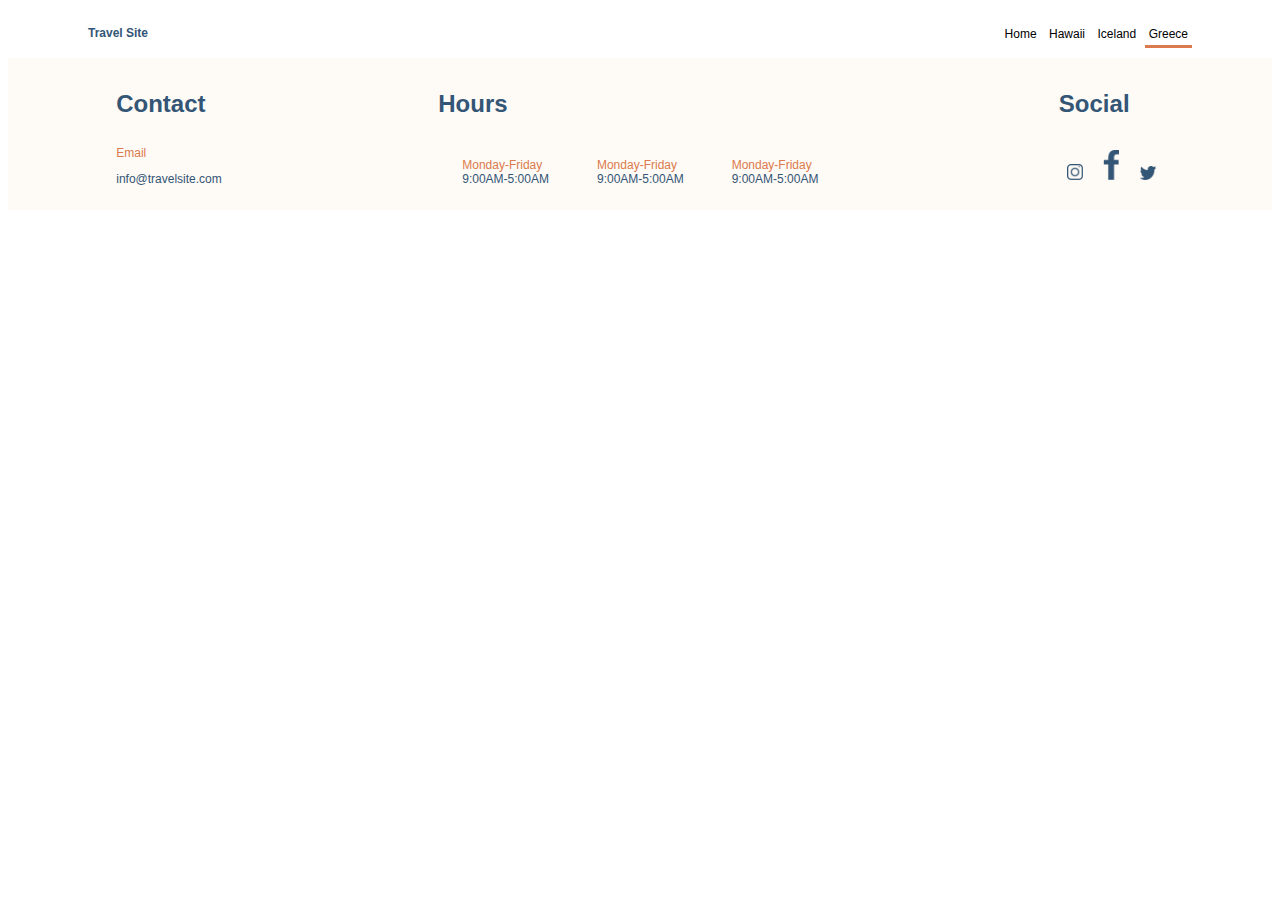
==== pages/greece.html @ 0831fe19 "Add footer" ====
<!DOCTYPE html>
<html lang="en">
<head>
    <meta charset="UTF-8">
    <meta http-equiv="X-UA-Compatible" content="IE=edge">
    <meta name="viewport" content="width=device-width, initial-scale=1.0">
    <link rel="stylesheet" href="../css/global.css">
    <link rel="stylesheet" href="../css/destinations.css">
    <title>Greece</title>
</head>
<body>
    <header>
        <nav class="navbar">
            <div class="navbar__logo">
                Travel Site
            </div>
            <div>
                <ul class="navbar__list">
                    <li class="navbar__item">Home</li>
                    <li class="navbar__item">Hawaii</li>
                    <li class="navbar__item">Iceland</li>
                    <li class="navbar__item navbar__item--active">Greece</li>
                </ul>
            </div>
        </nav>
    </header>

    <main>
        <section class="itinerary">
            <div class="itinerary__card">

            </div>
            <div class="itinerary__card">

            </div>
            <div class="itinerary__card">
                
            </div>
        </section>
    </main>

    <footer class="footer">
        <div class="footer__contact">
            <div class="footer__title">
                Contact
            </div>
            <div>
                <span class="footer__subtitle"><p>Email</p></span>
                <span class="footer__text"><p>info@travelsite.com</p></span>
            </div>
        </div>
        <div class="footer__hours">
            <div class="footer__title">
                Hours
            </div>

            <div class="footer__hours-info">
                <div class="footer__hours-info-block">
                    <div class="footer__subtitle">Monday-Friday</div>
                    <div class="footer__text">9:00AM-5:00AM</div>
                </div>
                <div class="footer__hours-info-block">
                    <div class="footer__subtitle">Monday-Friday</div>
                    <div class="footer__text">9:00AM-5:00AM</div>
                </div>
                <div class="footer__hours-info-block">
                    <div class="footer__subtitle">Monday-Friday</div>
                    <div class="footer__text">9:00AM-5:00AM</div>
                </div>
            </div>


        </div>
        <div class="footer__social">
            <div class="footer__title">
                Social
            </div>
            <div>
                <img class="footer__icon" src="../assets/Icons/icon-instagram.png" alt="insta">
                <img class="footer__icon" src="../assets/Icons/icon-facebook.png" alt="facebook">
                <img class="footer__icon" src="../assets/Icons/icon-twitter.png" alt="twitter">
            </div>
        </div>
    </footer>
</body>
</html>
---- css/global.css ----
*,
**::before,
*::after {
    box-sizing: border-box;
}

body{
    font-family: Verdana, Arial, Helvetica, sans-serif;
}

.navbar{
    display:flex;
    justify-content: space-between;
    margin-left: 5rem;
    margin-right: 5rem;
    align-items: center;
    background-color: #FFFFFF;
}

.navbar__logo{
    color:#335576;
    font-weight: bold;
    font-size:.75rem;
}

.navbar__list{
    list-style: none;
}

.navbar__item{
    display:inline;
    color:black;
    font-size:.75rem;
    padding:.25rem;
}

.navbar__item--active{
    border-bottom: 3px solid #DB7A4E;
}

.footer{
    background-color: #FEFAF5;
    display: flex;
    flex-direction: row;
    justify-content: space-around;
}

.footer__contact{
    display:flex;
    flex-direction: column;
}

.footer__hours{
    display:flex;
    flex-direction: column;
}

.footer__hours-info{
    display:flex;
    flex-direction:row;
}

.footer__hours-info-block{
    padding: 1.5rem;
}

.footer__title{
    color: #335576;
    font-weight:bold;
    font-size: 1.5rem;
    padding-top:2rem;
    padding-bottom:1rem;
}

.footer__subtitle{
    color:#DB7A4E;
    font-size:0.75rem;
}

.footer__text{
    color: #335576;
    font-size:.75rem;
}

.footer__social{
    display:flex;
    flex-direction: column;
}

.footer__icon{
    width:1rem;
    margin-top:.5rem;
    padding:.5rem;
}
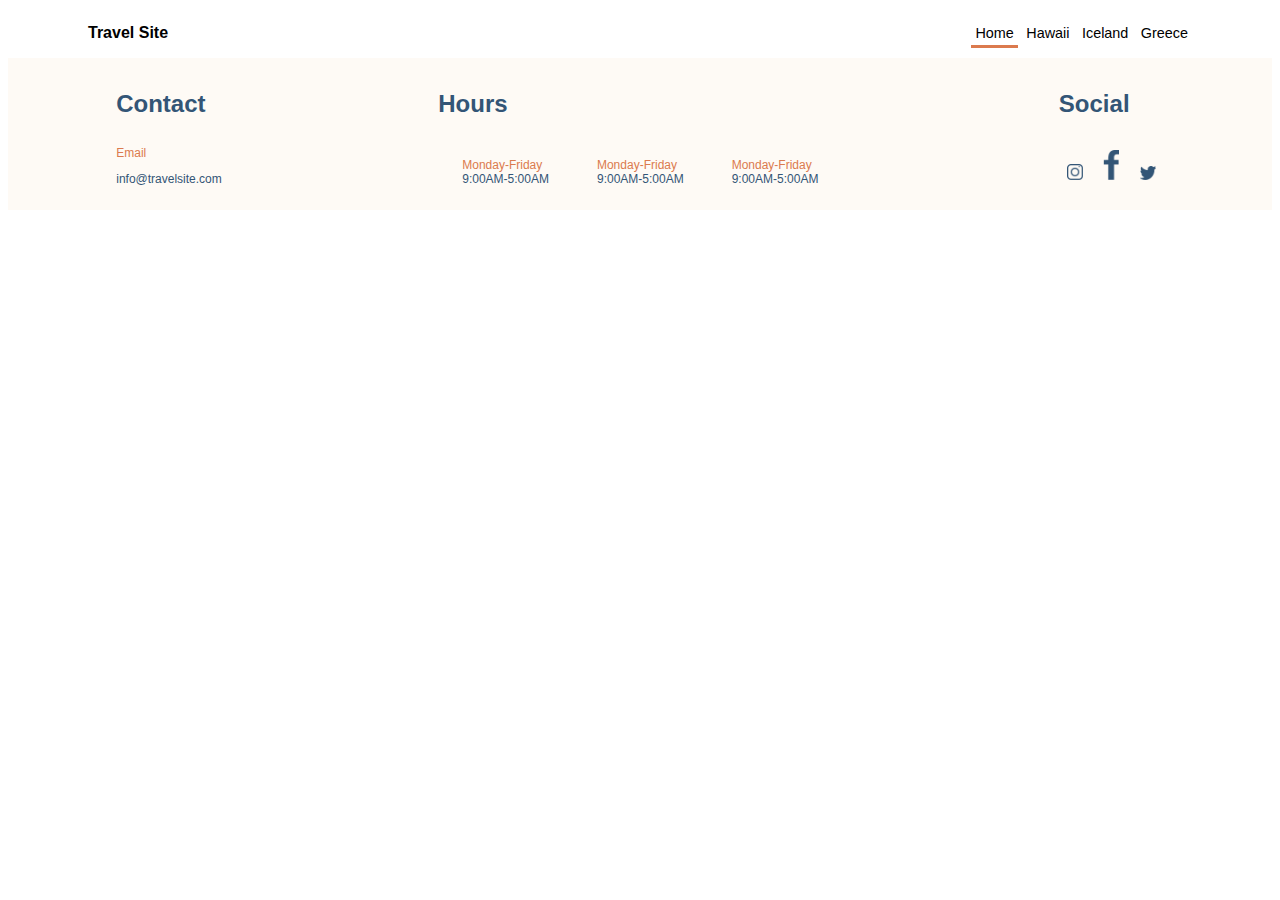
==== commit 00dd665e: "Add navbar links" ====
--- a/pages/greece.html
+++ b/pages/greece.html
@@ -12,18 +12,18 @@
     <header>
         <nav class="navbar">
             <div class="navbar__logo">
-                Travel Site
+                <a class="navbar__link" href="../index.html">Travel Site</a>
             </div>
             <div>
                 <ul class="navbar__list">
-                    <li class="navbar__item">Home</li>
-                    <li class="navbar__item">Hawaii</li>
-                    <li class="navbar__item">Iceland</li>
-                    <li class="navbar__item navbar__item--active">Greece</li>
+                    <li class="navbar__item navbar__item--active"><a class="navbar__link" href="../index.html">Home</a></li>
+                    <li class="navbar__item"><a class= "navbar__link" href="./hawaii.html">Hawaii</a></li>
+                    <li class="navbar__item"><a class="navbar__link" href="./iceland.html">Iceland</a></li>
+                    <li class="navbar__item"><a class="navbar__link" href="./greece.html">Greece</a></li>
                 </ul>
             </div>
         </nav>
-    </header>
+</header>
 
     <main>
         <section class="itinerary">
--- a/css/global.css
+++ b/css/global.css
@@ -20,17 +20,22 @@
 .navbar__logo{
     color:#335576;
     font-weight: bold;
-    font-size:.75rem;
+    font-size:1rem;
 }
 
 .navbar__list{
     list-style: none;
 }
 
+.navbar__link{
+    text-decoration: none;
+    color: black;
+}
+
 .navbar__item{
     display:inline;
     color:black;
-    font-size:.75rem;
+    font-size:.9rem;
     padding:.25rem;
 }
 
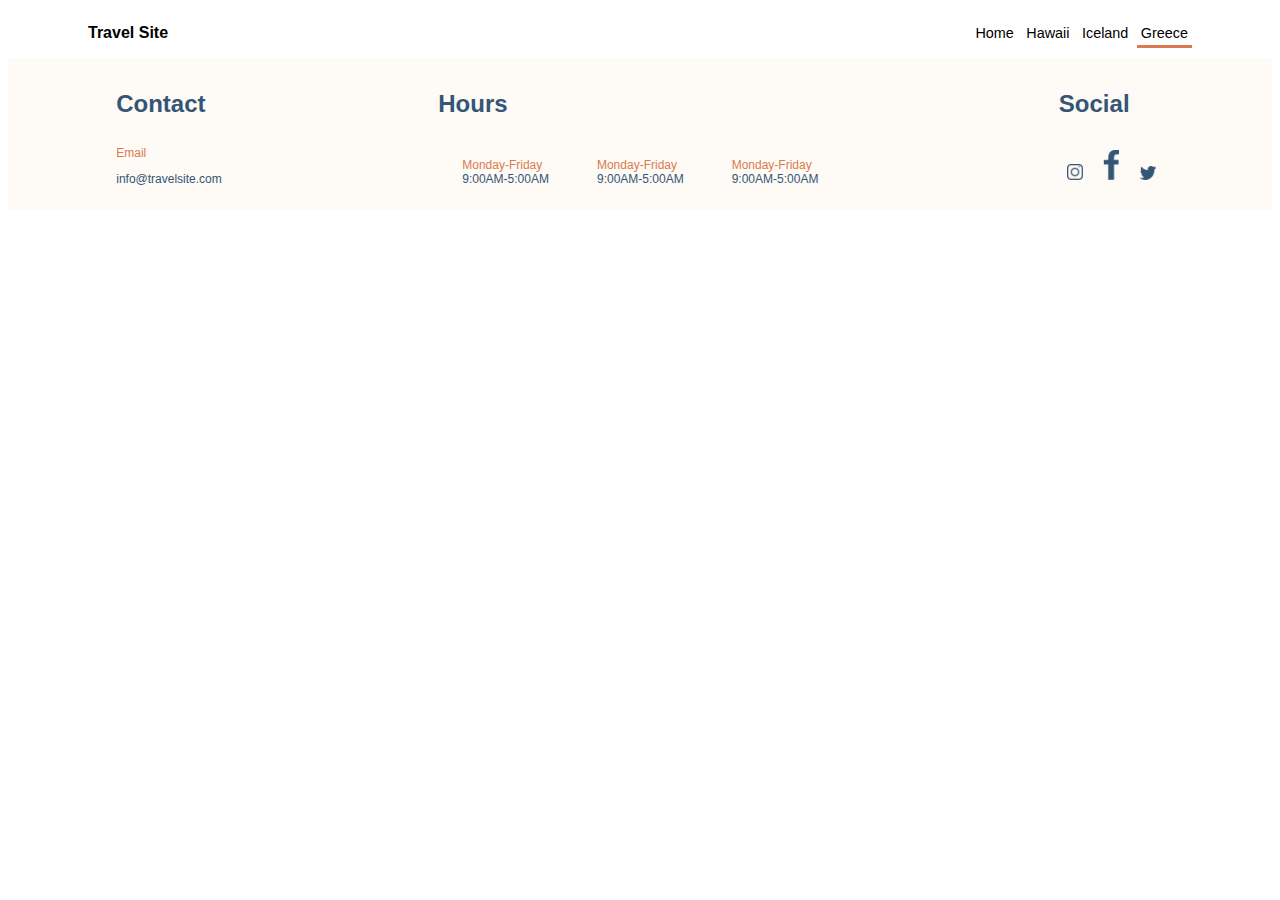
==== commit 9945f352: "add card links" ====
--- a/pages/greece.html
+++ b/pages/greece.html
@@ -16,10 +16,10 @@
             </div>
             <div>
                 <ul class="navbar__list">
-                    <li class="navbar__item navbar__item--active"><a class="navbar__link" href="../index.html">Home</a></li>
+                    <li class="navbar__item"><a class="navbar__link" href="../index.html">Home</a></li>
                     <li class="navbar__item"><a class= "navbar__link" href="./hawaii.html">Hawaii</a></li>
                     <li class="navbar__item"><a class="navbar__link" href="./iceland.html">Iceland</a></li>
-                    <li class="navbar__item"><a class="navbar__link" href="./greece.html">Greece</a></li>
+                    <li class="navbar__item navbar__item--active"><a class="navbar__link" href="./greece.html">Greece</a></li>
                 </ul>
             </div>
         </nav>
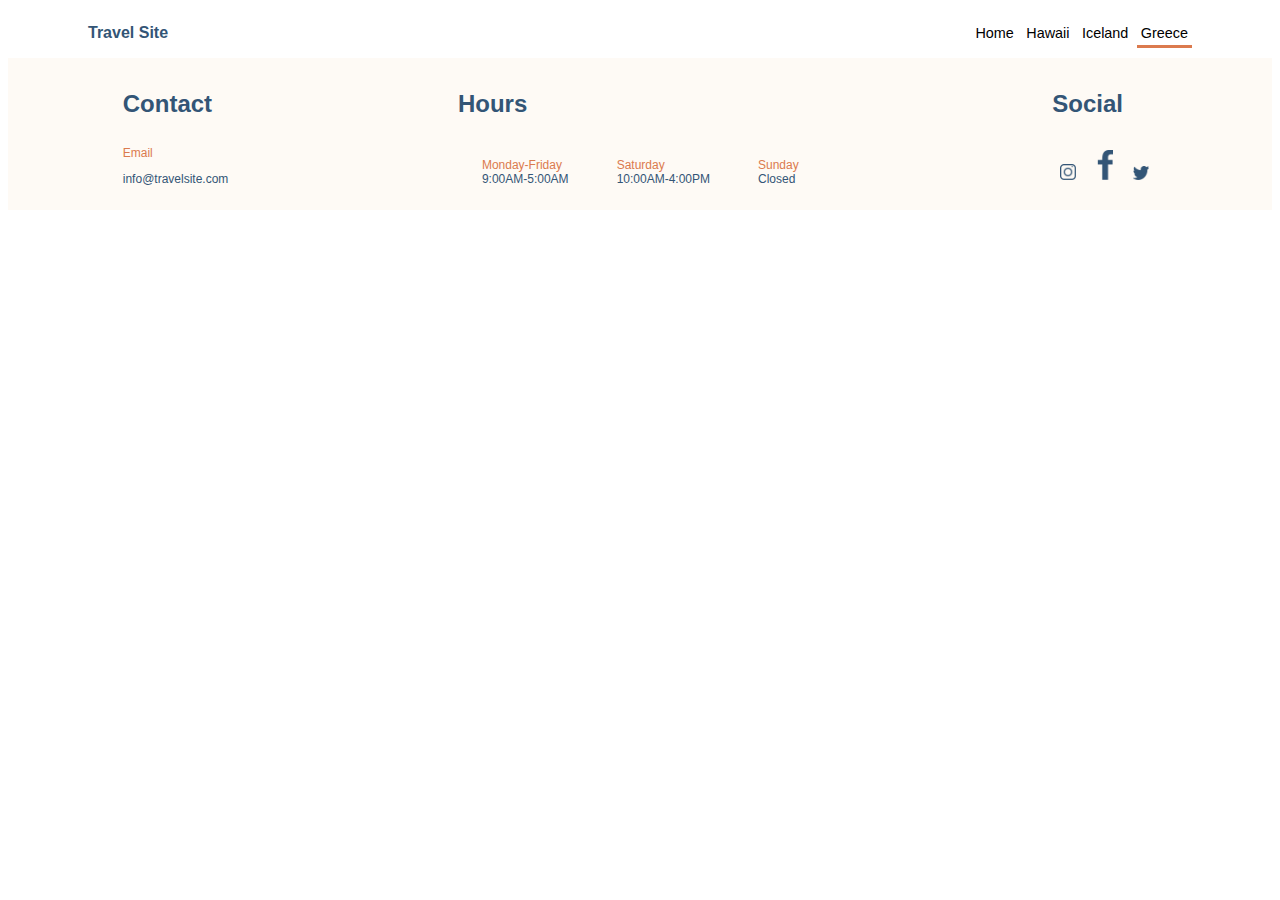
==== commit 1981dbdf: "fix header and footer" ====
--- a/pages/greece.html
+++ b/pages/greece.html
@@ -11,8 +11,8 @@
 <body>
     <header>
         <nav class="navbar">
-            <div class="navbar__logo">
-                <a class="navbar__link" href="../index.html">Travel Site</a>
+            <div>
+                <a class="navbar__link navbar__logo" href="../index.html">Travel Site</a>
             </div>
             <div>
                 <ul class="navbar__list">
@@ -60,12 +60,12 @@
                     <div class="footer__text">9:00AM-5:00AM</div>
                 </div>
                 <div class="footer__hours-info-block">
-                    <div class="footer__subtitle">Monday-Friday</div>
-                    <div class="footer__text">9:00AM-5:00AM</div>
+                    <div class="footer__subtitle">Saturday</div>
+                    <div class="footer__text">10:00AM-4:00PM</div>
                 </div>
                 <div class="footer__hours-info-block">
-                    <div class="footer__subtitle">Monday-Friday</div>
-                    <div class="footer__text">9:00AM-5:00AM</div>
+                    <div class="footer__subtitle">Sunday</div>
+                    <div class="footer__text">Closed</div>
                 </div>
             </div>
 
--- a/css/global.css
+++ b/css/global.css
@@ -17,11 +17,6 @@
     background-color: #FFFFFF;
 }
 
-.navbar__logo{
-    color:#335576;
-    font-weight: bold;
-    font-size:1rem;
-}
 
 .navbar__list{
     list-style: none;
@@ -30,6 +25,14 @@
 .navbar__link{
     text-decoration: none;
     color: black;
+}
+
+
+.navbar__logo{
+    color: #335576;
+    font-weight: bold;
+    font-size:1rem;
+    text-decoration: none;
 }
 
 .navbar__item{
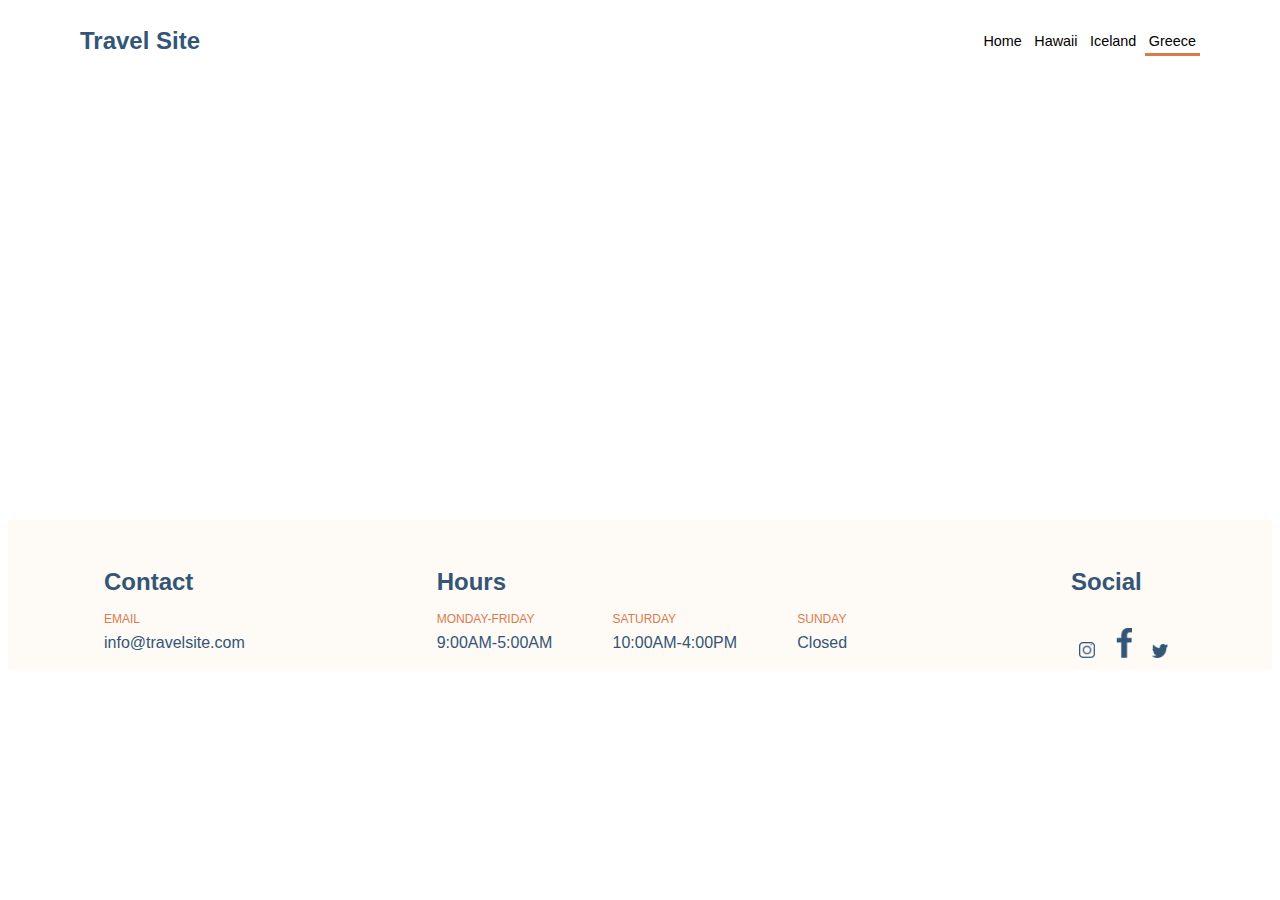
==== commit 56282d9c: "fix footer and hero" ====
--- a/pages/greece.html
+++ b/pages/greece.html
@@ -45,8 +45,8 @@
                 Contact
             </div>
             <div>
-                <span class="footer__subtitle"><p>Email</p></span>
-                <span class="footer__text"><p>info@travelsite.com</p></span>
+                <div class="footer__subtitle">EMAIL</div>
+                <div class="footer__text">info@travelsite.com</div>
             </div>
         </div>
         <div class="footer__hours">
@@ -56,15 +56,15 @@
 
             <div class="footer__hours-info">
                 <div class="footer__hours-info-block">
-                    <div class="footer__subtitle">Monday-Friday</div>
+                    <div class="footer__subtitle">MONDAY-FRIDAY</div>
                     <div class="footer__text">9:00AM-5:00AM</div>
                 </div>
                 <div class="footer__hours-info-block">
-                    <div class="footer__subtitle">Saturday</div>
+                    <div class="footer__subtitle">SATURDAY</div>
                     <div class="footer__text">10:00AM-4:00PM</div>
                 </div>
                 <div class="footer__hours-info-block">
-                    <div class="footer__subtitle">Sunday</div>
+                    <div class="footer__subtitle">SUNDAY</div>
                     <div class="footer__text">Closed</div>
                 </div>
             </div>
--- a/css/global.css
+++ b/css/global.css
@@ -8,13 +8,22 @@
     font-family: Verdana, Arial, Helvetica, sans-serif;
 }
 
+
+/* navbar */
+
 .navbar{
     display:flex;
     justify-content: space-between;
-    margin-left: 5rem;
-    margin-right: 5rem;
+    padding-right: 5rem;
+    padding-left: 5rem;
+    padding-top: 1rem;
+    padding-bottom: 1rem;
     align-items: center;
     background-color: #FFFFFF;
+    position: fixed;
+    top: 0;
+    right: 0;
+    left: 0;
 }
 
 
@@ -31,7 +40,7 @@
 .navbar__logo{
     color: #335576;
     font-weight: bold;
-    font-size:1rem;
+    font-size:1.5rem;
     text-decoration: none;
 }
 
@@ -46,11 +55,15 @@
     border-bottom: 3px solid #DB7A4E;
 }
 
+
+/* footer */
+
 .footer{
     background-color: #FEFAF5;
     display: flex;
     flex-direction: row;
     justify-content: space-around;
+    padding-top: 1rem;
 }
 
 .footer__contact{
@@ -59,18 +72,23 @@
 }
 
 .footer__hours{
-    display:flex;
-    flex-direction: column;
+width: 35%;
 }
 
 .footer__hours-info{
     display:flex;
     flex-direction:row;
+    justify-content: space-between;
 }
 
 .footer__hours-info-block{
-    padding: 1.5rem;
+display: flex;
+flex-direction: column;
+padding-right: 2rem;
+justify-content: center;
 }
+
+
 
 .footer__title{
     color: #335576;
@@ -83,11 +101,12 @@
 .footer__subtitle{
     color:#DB7A4E;
     font-size:0.75rem;
+    padding-bottom: .5rem;
 }
 
 .footer__text{
     color: #335576;
-    font-size:.75rem;
+    font-size:1rem;
 }
 
 .footer__social{
--- a/css/destinations.css
+++ b/css/destinations.css
@@ -0,0 +1,61 @@
+
+
+.itinerary{
+    display:flex;
+    flex-direction: column;
+    padding: 2.5rem 5rem;
+}
+
+.itinerary__card-container{
+    display:flex;
+    flex-direction:row;
+    justify-content: center;
+}
+
+.itinerary__location{
+    color: white;
+    font-size: 4rem;
+    font-weight: bold;
+    margin-bottom:0;
+}
+
+.itinerary--iceland{
+    background-image: url(../assets/Images/iceland.jpg);
+    background-size:cover;
+    background-position: center;
+}
+
+.itinerary__card{
+    display:flex;
+    flex-direction: column;
+    background-color: white;
+    width:20%;
+    padding:1rem .5rem;
+    margin: 2rem;
+    margin-bottom: 5rem;
+    border-radius: 10px;
+}
+
+.itinerary__day{
+text-align: center;
+font-weight: bold;
+border-bottom: 3.5px solid black;
+margin:0;}
+
+.itinerary__list{
+    display:Flex;
+    flex-direction: column;
+    list-style: none;
+    justify-content: center;
+    padding:0 .75rem;
+
+}
+
+.itinerary__activity{
+    background-color: #FEFAF5;
+    margin-top:1rem;
+    margin-bottom:1rem;
+    text-align: center;
+    padding-top: .75rem;
+    padding-bottom: .75rem;
+}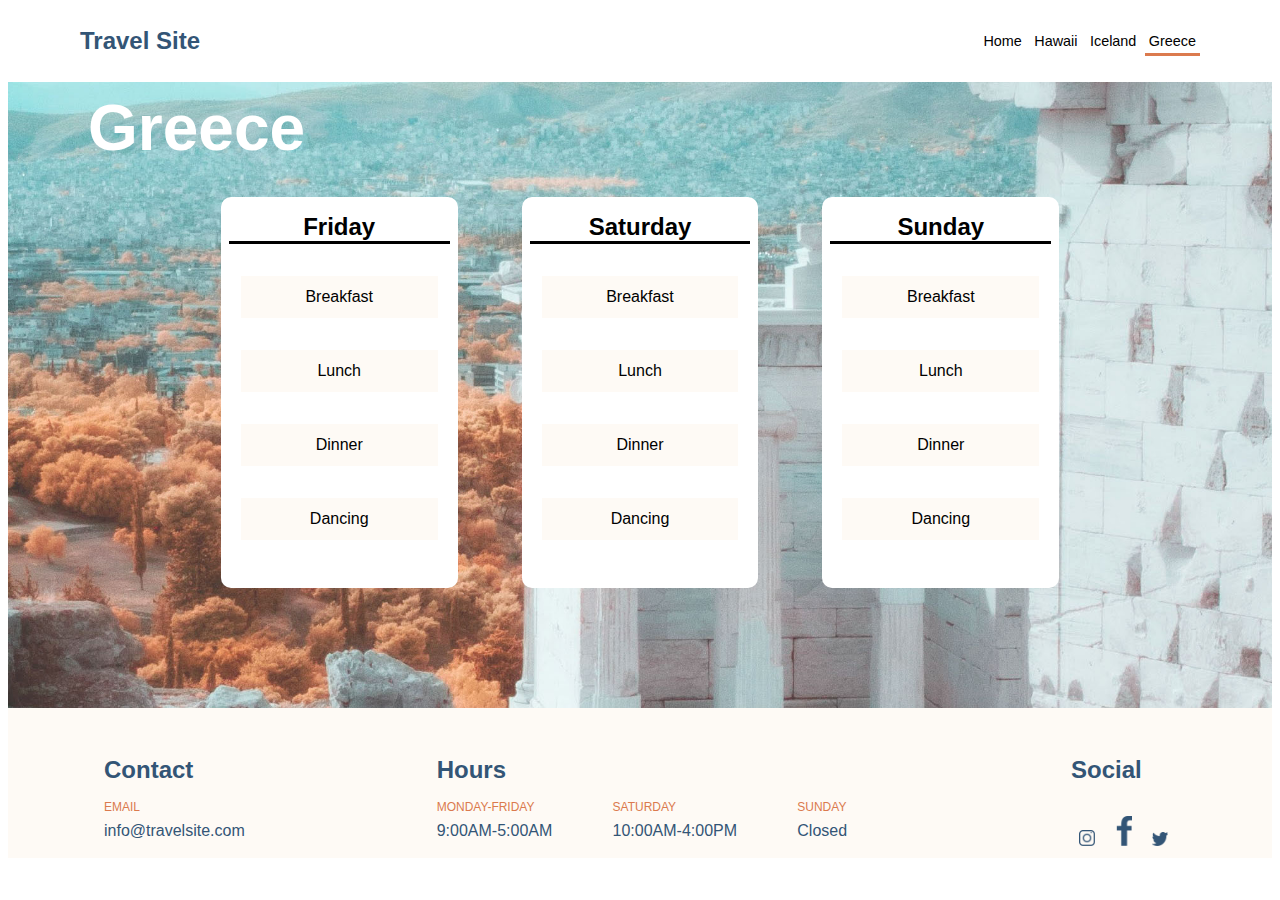
==== commit 9c4775d8: "add hawaii and greece" ====
--- a/pages/greece.html
+++ b/pages/greece.html
@@ -25,19 +25,70 @@
         </nav>
 </header>
 
-    <main>
-        <section class="itinerary">
-            <div class="itinerary__card">
-
-            </div>
-            <div class="itinerary__card">
-
-            </div>
-            <div class="itinerary__card">
-                
-            </div>
-        </section>
-    </main>
+<main>
+    <section class="itinerary itinerary--greece">
+        <h1 class="itinerary__location">Greece</h2>
+        <div class="itinerary__card-container">
+        <div class="itinerary__card">
+            <h2 class="itinerary__day">
+                Friday
+            </h2>
+            <ul class="itinerary__list">
+                <li class="itinerary__activity">
+                    Breakfast
+                </li>
+                <li class="itinerary__activity">
+                    Lunch
+                </li>
+                <li class="itinerary__activity">
+                    Dinner
+                </li>
+                <li class="itinerary__activity">
+                    Dancing
+                </li>
+            </ul>
+        </div>
+        <div class="itinerary__card">
+            <h2 class="itinerary__day">
+                Saturday
+            </h2>
+            <ul class="itinerary__list">
+                <li class="itinerary__activity">
+                    Breakfast
+                </li>
+                <li class="itinerary__activity">
+                    Lunch
+                </li>
+                <li class="itinerary__activity">
+                    Dinner
+                </li>
+                <li class="itinerary__activity">
+                    Dancing
+                </li>
+            </ul>
+        </div>
+        <div class="itinerary__card">
+            <h2 class="itinerary__day">
+                Sunday
+            </h2>
+            <ul class="itinerary__list">
+                <li class="itinerary__activity">
+                    Breakfast
+                </li>
+                <li class="itinerary__activity">
+                    Lunch
+                </li>
+                <li class="itinerary__activity">
+                    Dinner
+                </li>
+                <li class="itinerary__activity">
+                    Dancing
+                </li>
+            </ul>
+        </div>
+    </div>
+    </section>
+</main>
 
     <footer class="footer">
         <div class="footer__contact">
--- a/css/destinations.css
+++ b/css/destinations.css
@@ -21,6 +21,18 @@
 
 .itinerary--iceland{
     background-image: url(../assets/Images/iceland.jpg);
+    background-size:cover;
+    background-position: center;
+}
+
+.itinerary--hawaii{
+    background-image: url(../assets/Images/hawaii.jpg);
+    background-size:cover;
+    background-position: center;
+}
+
+.itinerary--greece{
+    background-image: url(../assets/Images/greece.jpg);
     background-size:cover;
     background-position: center;
 }
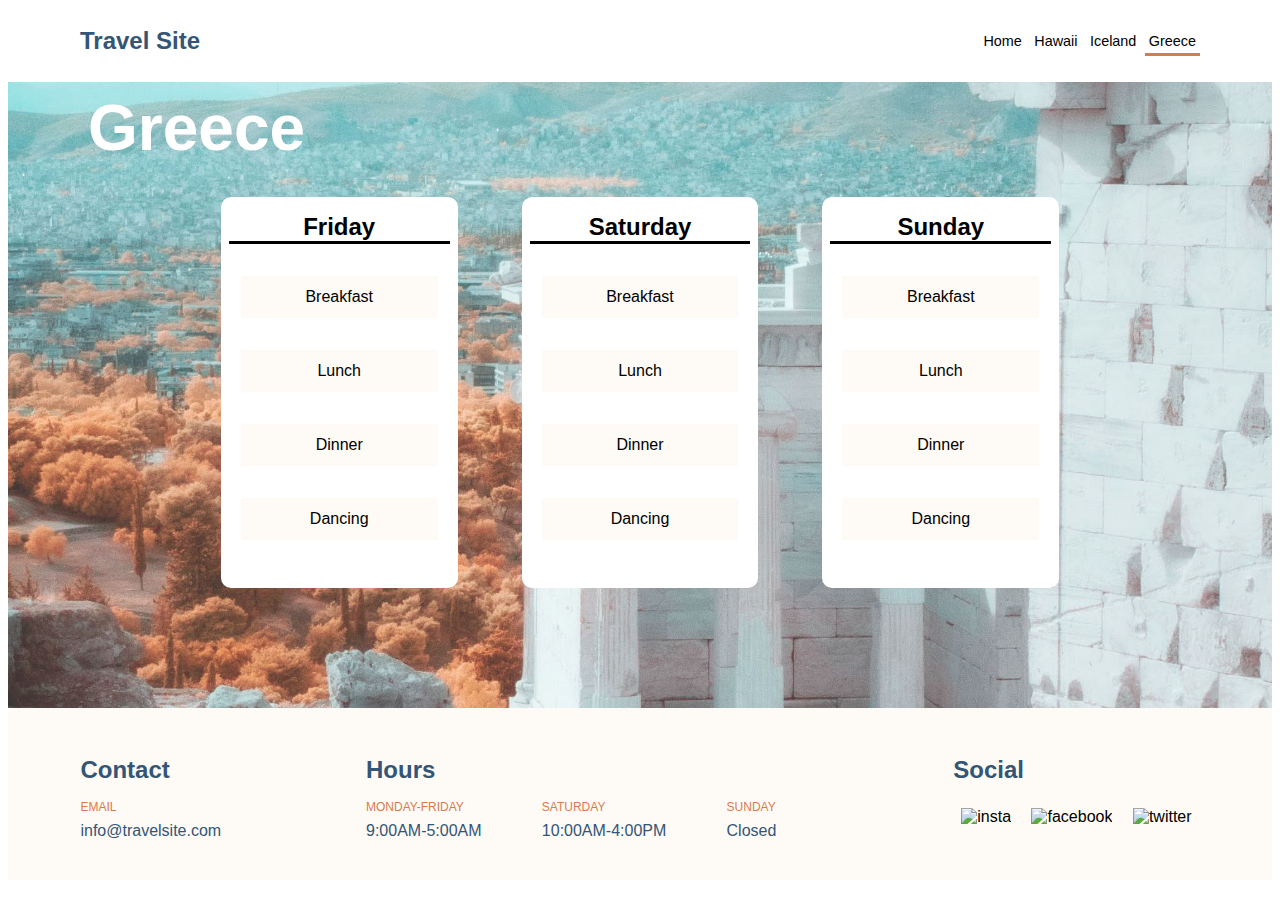
==== commit c90ef860: "updated folder structure" ====
--- a/pages/greece.html
+++ b/pages/greece.html
@@ -127,9 +127,9 @@
                 Social
             </div>
             <div>
-                <img class="footer__icon" src="../assets/Icons/icon-instagram.png" alt="insta">
-                <img class="footer__icon" src="../assets/Icons/icon-facebook.png" alt="facebook">
-                <img class="footer__icon" src="../assets/Icons/icon-twitter.png" alt="twitter">
+                <img class="footer__icon" src="../assets/images/icon-instagram.png" alt="insta">
+                <img class="footer__icon" src="../assets/images/icon-facebook.png" alt="facebook">
+                <img class="footer__icon" src="../assets/images/icon-twitter.png" alt="twitter">
             </div>
         </div>
     </footer>
--- a/css/global.css
+++ b/css/global.css
@@ -36,6 +36,9 @@
     color: black;
 }
 
+.navbar__link:hover{
+    border: 1px solid #DB7A4E;
+}
 
 .navbar__logo{
     color: #335576;
@@ -64,6 +67,7 @@
     flex-direction: row;
     justify-content: space-around;
     padding-top: 1rem;
+    padding-bottom: 2.5rem;
 }
 
 .footer__contact{
@@ -115,7 +119,7 @@
 }
 
 .footer__icon{
-    width:1rem;
-    margin-top:.5rem;
     padding:.5rem;
+    min-width: .7rem;
+    max-height: 1.4rem;
 }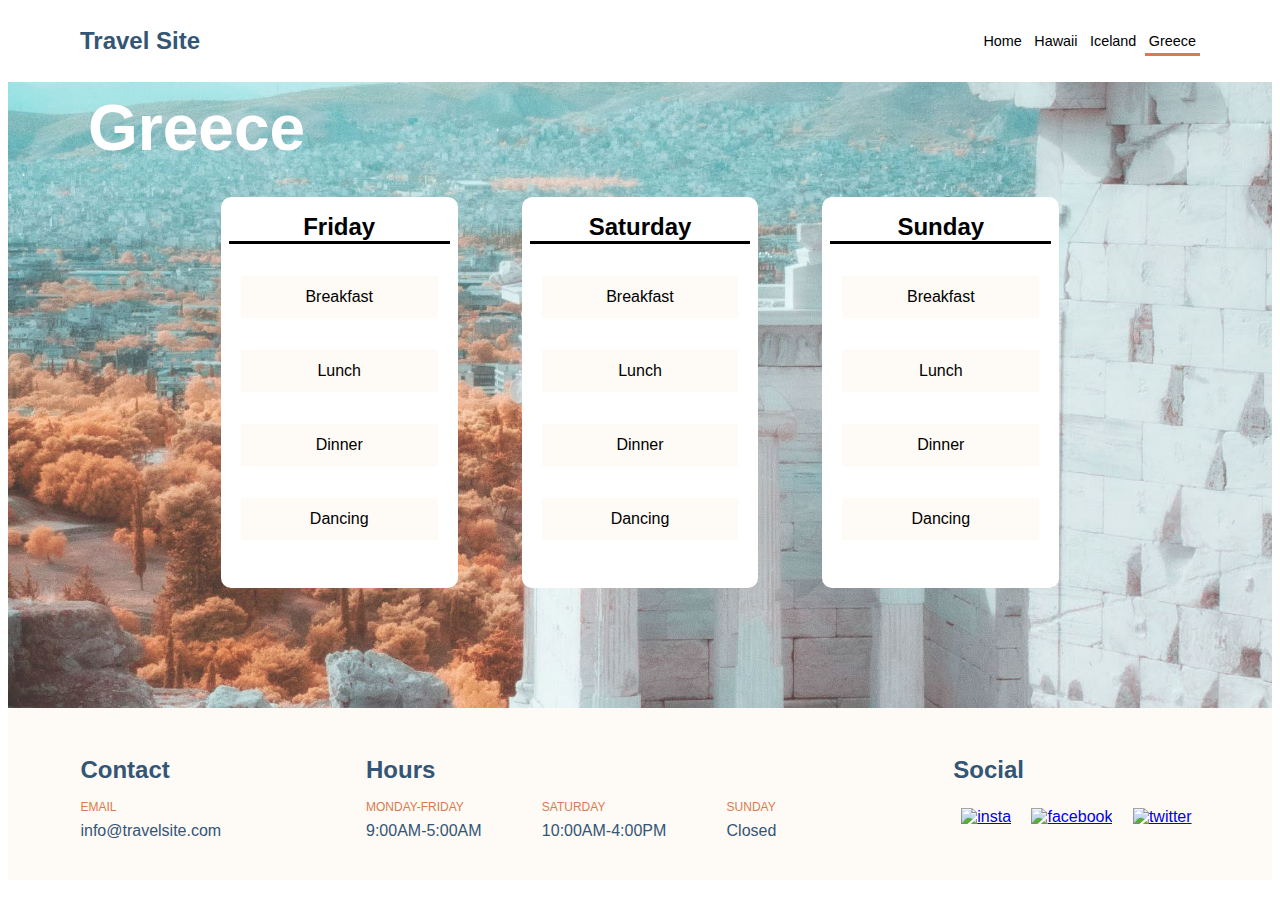
==== commit 0ed3d8e1: "add social links" ====
--- a/pages/greece.html
+++ b/pages/greece.html
@@ -127,9 +127,9 @@
                 Social
             </div>
             <div>
-                <img class="footer__icon" src="../assets/images/icon-instagram.png" alt="insta">
-                <img class="footer__icon" src="../assets/images/icon-facebook.png" alt="facebook">
-                <img class="footer__icon" src="../assets/images/icon-twitter.png" alt="twitter">
+                <a href="https://www.instagram.com"><img class="footer__icon" src="../assets/images/icon-instagram.png" alt="insta"></a>
+                <a href="https://www.facebook.com"><img class="footer__icon" src="../assets/images/icon-facebook.png" alt="facebook"></a>
+                <a href="https://www.twitter.com"><img class="footer__icon" src="../assets/images/icon-twitter.png" alt="twitter"></a>
             </div>
         </div>
     </footer>
